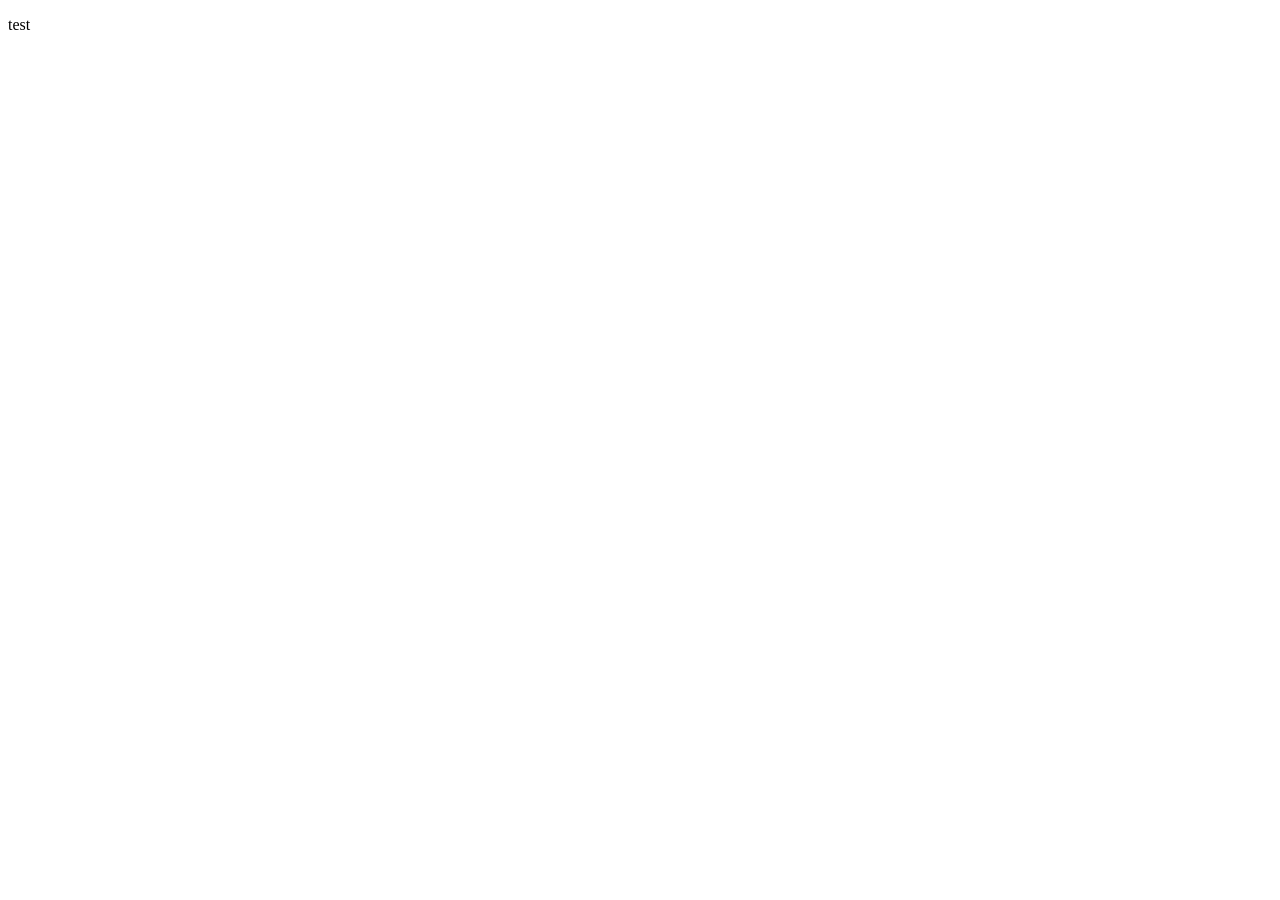
==== index.html @ 1d1c970e "Add initial HTML structure for test page" ====
<!doctype html>
<html lang="en-US">
  <head>
    <meta charset="utf-8" />
    <meta name="viewport" content="width=device-width" />
    <title>My test page</title>
  </head>
  <body>
    <p>test</p>
  </body>
</html>
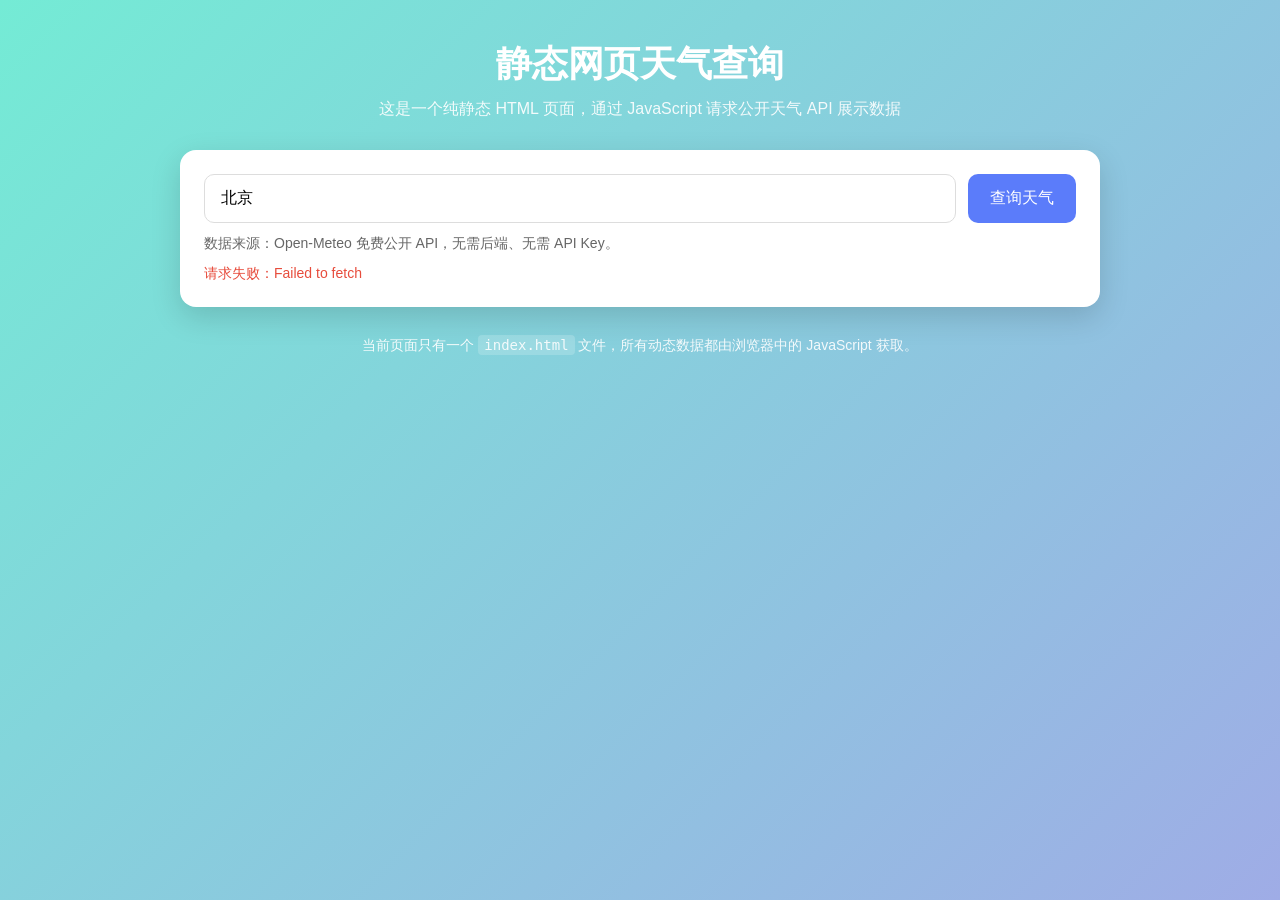
==== commit e6d371ec: "Revamp index.html for weather query functionality Updated the HTML structure and styles for a weathe" ====
--- a/index.html
+++ b/index.html
@@ -1,11 +1,587 @@
-<!doctype html>
-<html lang="en-US">
-  <head>
-    <meta charset="utf-8" />
-    <meta name="viewport" content="width=device-width" />
-    <title>My test page</title>
-  </head>
-  <body>
-    <p>test</p>
-  </body>
+<!DOCTYPE html>
+<html lang="zh-CN">
+<head>
+  <meta charset="UTF-8" />
+  <meta name="viewport" content="width=device-width, initial-scale=1.0" />
+  <title>静态网页天气查询示例</title>
+
+  <style>
+    * {
+      box-sizing: border-box;
+    }
+
+    body {
+      margin: 0;
+      font-family: Arial, "Microsoft YaHei", sans-serif;
+      background: linear-gradient(135deg, #74ebd5, #9face6);
+      color: #333;
+      min-height: 100vh;
+    }
+
+    .page {
+      max-width: 960px;
+      margin: 0 auto;
+      padding: 40px 20px;
+    }
+
+    .header {
+      text-align: center;
+      color: #fff;
+      margin-bottom: 30px;
+    }
+
+    .header h1 {
+      margin: 0 0 10px;
+      font-size: 36px;
+    }
+
+    .header p {
+      margin: 0;
+      opacity: 0.9;
+    }
+
+    .search-box {
+      background: #fff;
+      padding: 24px;
+      border-radius: 16px;
+      box-shadow: 0 10px 30px rgba(0, 0, 0, 0.15);
+      margin-bottom: 24px;
+    }
+
+    .search-form {
+      display: flex;
+      gap: 12px;
+    }
+
+    .search-form input {
+      flex: 1;
+      padding: 14px 16px;
+      border: 1px solid #ddd;
+      border-radius: 10px;
+      font-size: 16px;
+      outline: none;
+    }
+
+    .search-form input:focus {
+      border-color: #5b7cfa;
+    }
+
+    .search-form button {
+      padding: 14px 22px;
+      border: none;
+      border-radius: 10px;
+      background: #5b7cfa;
+      color: #fff;
+      font-size: 16px;
+      cursor: pointer;
+      transition: 0.2s;
+    }
+
+    .search-form button:hover {
+      background: #3f63f1;
+    }
+
+    .tip {
+      margin-top: 12px;
+      font-size: 14px;
+      color: #666;
+    }
+
+    .status {
+      margin-top: 12px;
+      font-size: 14px;
+      color: #e67e22;
+    }
+
+    .weather-card {
+      display: none;
+      background: #fff;
+      padding: 28px;
+      border-radius: 18px;
+      box-shadow: 0 10px 30px rgba(0, 0, 0, 0.15);
+      margin-bottom: 24px;
+    }
+
+    .weather-main {
+      display: flex;
+      justify-content: space-between;
+      align-items: center;
+      gap: 24px;
+      flex-wrap: wrap;
+    }
+
+    .city-name {
+      font-size: 28px;
+      margin: 0 0 8px;
+      color: #222;
+    }
+
+    .weather-desc {
+      font-size: 18px;
+      color: #666;
+    }
+
+    .temperature {
+      font-size: 56px;
+      font-weight: bold;
+      color: #5b7cfa;
+      white-space: nowrap;
+    }
+
+    .details {
+      margin-top: 24px;
+      display: grid;
+      grid-template-columns: repeat(4, 1fr);
+      gap: 14px;
+    }
+
+    .detail-item {
+      background: #f5f7ff;
+      padding: 16px;
+      border-radius: 12px;
+      text-align: center;
+    }
+
+    .detail-label {
+      color: #777;
+      font-size: 14px;
+      margin-bottom: 6px;
+    }
+
+    .detail-value {
+      font-size: 18px;
+      font-weight: bold;
+      color: #333;
+    }
+
+    .forecast {
+      display: none;
+      background: #fff;
+      padding: 28px;
+      border-radius: 18px;
+      box-shadow: 0 10px 30px rgba(0, 0, 0, 0.15);
+    }
+
+    .forecast h2 {
+      margin-top: 0;
+      margin-bottom: 20px;
+      color: #222;
+    }
+
+    .forecast-list {
+      display: grid;
+      grid-template-columns: repeat(5, 1fr);
+      gap: 14px;
+    }
+
+    .forecast-item {
+      background: #f7f8fb;
+      border-radius: 14px;
+      padding: 16px;
+      text-align: center;
+    }
+
+    .forecast-date {
+      font-weight: bold;
+      margin-bottom: 10px;
+    }
+
+    .forecast-icon {
+      font-size: 32px;
+      margin-bottom: 8px;
+    }
+
+    .forecast-weather {
+      color: #555;
+      margin-bottom: 8px;
+      min-height: 40px;
+    }
+
+    .forecast-temp {
+      color: #333;
+      font-weight: bold;
+    }
+
+    .footer {
+      text-align: center;
+      margin-top: 30px;
+      color: #fff;
+      font-size: 14px;
+      opacity: 0.9;
+    }
+
+    code {
+      background: rgba(255, 255, 255, 0.2);
+      padding: 2px 6px;
+      border-radius: 4px;
+    }
+
+    @media (max-width: 768px) {
+      .search-form {
+        flex-direction: column;
+      }
+
+      .details {
+        grid-template-columns: repeat(2, 1fr);
+      }
+
+      .forecast-list {
+        grid-template-columns: repeat(2, 1fr);
+      }
+
+      .temperature {
+        font-size: 44px;
+      }
+    }
+
+    @media (max-width: 480px) {
+      .details {
+        grid-template-columns: 1fr;
+      }
+
+      .forecast-list {
+        grid-template-columns: 1fr;
+      }
+
+      .header h1 {
+        font-size: 28px;
+      }
+    }
+  </style>
+</head>
+
+<body>
+  <div class="page">
+    <header class="header">
+      <h1>静态网页天气查询</h1>
+      <p>这是一个纯静态 HTML 页面，通过 JavaScript 请求公开天气 API 展示数据</p>
+    </header>
+
+    <section class="search-box">
+      <form class="search-form" id="searchForm">
+        <input
+          type="text"
+          id="cityInput"
+          placeholder="请输入城市名称，例如：北京、上海、广州、Tokyo"
+          value="北京"
+        />
+        <button type="submit">查询天气</button>
+      </form>
+
+      <div class="tip">
+        数据来源：Open-Meteo 免费公开 API，无需后端、无需 API Key。
+      </div>
+
+      <div class="status" id="status"></div>
+    </section>
+
+    <section class="weather-card" id="weatherCard">
+      <div class="weather-main">
+        <div>
+          <h2 class="city-name" id="cityName">城市名称</h2>
+          <div class="weather-desc" id="weatherDesc">天气情况</div>
+          <div class="weather-desc" id="updateTime">更新时间</div>
+        </div>
+
+        <div class="temperature" id="temperature">--℃</div>
+      </div>
+
+      <div class="details">
+        <div class="detail-item">
+          <div class="detail-label">体感温度</div>
+          <div class="detail-value" id="apparentTemp">--℃</div>
+        </div>
+
+        <div class="detail-item">
+          <div class="detail-label">相对湿度</div>
+          <div class="detail-value" id="humidity">--%</div>
+        </div>
+
+        <div class="detail-item">
+          <div class="detail-label">风速</div>
+          <div class="detail-value" id="windSpeed">-- km/h</div>
+        </div>
+
+        <div class="detail-item">
+          <div class="detail-label">经纬度</div>
+          <div class="detail-value" id="location">--</div>
+        </div>
+      </div>
+    </section>
+
+    <section class="forecast" id="forecast">
+      <h2>未来 5 天天气预报</h2>
+      <div class="forecast-list" id="forecastList"></div>
+    </section>
+
+    <footer class="footer">
+      <p>当前页面只有一个 <code>index.html</code> 文件，所有动态数据都由浏览器中的 JavaScript 获取。</p>
+    </footer>
+  </div>
+
+  <script>
+    const searchForm = document.getElementById("searchForm");
+    const cityInput = document.getElementById("cityInput");
+    const statusEl = document.getElementById("status");
+
+    const weatherCard = document.getElementById("weatherCard");
+    const forecastSection = document.getElementById("forecast");
+    const forecastList = document.getElementById("forecastList");
+
+    const cityNameEl = document.getElementById("cityName");
+    const weatherDescEl = document.getElementById("weatherDesc");
+    const updateTimeEl = document.getElementById("updateTime");
+    const temperatureEl = document.getElementById("temperature");
+    const apparentTempEl = document.getElementById("apparentTemp");
+    const humidityEl = document.getElementById("humidity");
+    const windSpeedEl = document.getElementById("windSpeed");
+    const locationEl = document.getElementById("location");
+
+    searchForm.addEventListener("submit", function (event) {
+      event.preventDefault();
+
+      const city = cityInput.value.trim();
+
+      if (!city) {
+        showStatus("请输入城市名称。", true);
+        return;
+      }
+
+      getWeatherByCity(city);
+    });
+
+    async function getWeatherByCity(city) {
+      try {
+        showStatus("正在查询城市信息...");
+        hideResult();
+
+        const geoUrl =
+          "https://geocoding-api.open-meteo.com/v1/search" +
+          "?name=" + encodeURIComponent(city) +
+          "&count=1" +
+          "&language=zh" +
+          "&format=json";
+
+        const geoResponse = await fetch(geoUrl);
+
+        if (!geoResponse.ok) {
+          throw new Error("城市查询接口请求失败");
+        }
+
+        const geoData = await geoResponse.json();
+
+        if (!geoData.results || geoData.results.length === 0) {
+          showStatus("没有找到这个城市，请换一个城市名称试试。", true);
+          return;
+        }
+
+        const cityInfo = geoData.results[0];
+
+        const latitude = cityInfo.latitude;
+        const longitude = cityInfo.longitude;
+
+        showStatus("已找到城市，正在获取天气数据...");
+
+        const weatherUrl =
+          "https://api.open-meteo.com/v1/forecast" +
+          "?latitude=" + encodeURIComponent(latitude) +
+          "&longitude=" + encodeURIComponent(longitude) +
+          "&current=temperature_2m,relative_humidity_2m,apparent_temperature,weather_code,wind_speed_10m" +
+          "&daily=weather_code,temperature_2m_max,temperature_2m_min,precipitation_probability_max" +
+          "&timezone=auto" +
+          "&forecast_days=5";
+
+        const weatherResponse = await fetch(weatherUrl);
+
+        if (!weatherResponse.ok) {
+          throw new Error("天气接口请求失败");
+        }
+
+        const weatherData = await weatherResponse.json();
+
+        renderCurrentWeather(cityInfo, weatherData);
+        renderForecast(weatherData);
+
+        showStatus("");
+      } catch (error) {
+        console.error(error);
+        showStatus("请求失败：" + error.message, true);
+      }
+    }
+
+    function renderCurrentWeather(cityInfo, weatherData) {
+      const current = weatherData.current;
+      const currentUnits = weatherData.current_units;
+
+      const cityFullName = [
+        cityInfo.name,
+        cityInfo.admin1,
+        cityInfo.country
+      ].filter(Boolean).join("，");
+
+      const weatherInfo = getWeatherInfo(current.weather_code);
+
+      cityNameEl.textContent = cityFullName;
+      weatherDescEl.textContent = weatherInfo.icon + " " + weatherInfo.text;
+      updateTimeEl.textContent = "更新时间：" + formatDateTime(current.time);
+
+      temperatureEl.textContent =
+        Math.round(current.temperature_2m) +
+        (currentUnits.temperature_2m || "℃");
+
+      apparentTempEl.textContent =
+        Math.round(current.apparent_temperature) +
+        (currentUnits.apparent_temperature || "℃");
+
+      humidityEl.textContent =
+        current.relative_humidity_2m +
+        (currentUnits.relative_humidity_2m || "%");
+
+      windSpeedEl.textContent =
+        current.wind_speed_10m +
+        " " +
+        (currentUnits.wind_speed_10m || "km/h");
+
+      locationEl.textContent =
+        cityInfo.latitude.toFixed(2) + ", " + cityInfo.longitude.toFixed(2);
+
+      weatherCard.style.display = "block";
+    }
+
+    function renderForecast(weatherData) {
+      const daily = weatherData.daily;
+
+      forecastList.innerHTML = "";
+
+      for (let i = 0; i < daily.time.length; i++) {
+        const weatherInfo = getWeatherInfo(daily.weather_code[i]);
+
+        const item = document.createElement("div");
+        item.className = "forecast-item";
+
+        const date = document.createElement("div");
+        date.className = "forecast-date";
+        date.textContent = formatDate(daily.time[i]);
+
+        const icon = document.createElement("div");
+        icon.className = "forecast-icon";
+        icon.textContent = weatherInfo.icon;
+
+        const weather = document.createElement("div");
+        weather.className = "forecast-weather";
+        weather.textContent = weatherInfo.text;
+
+        const temp = document.createElement("div");
+        temp.className = "forecast-temp";
+        temp.textContent =
+          Math.round(daily.temperature_2m_min[i]) +
+          "℃ / " +
+          Math.round(daily.temperature_2m_max[i]) +
+          "℃";
+
+        const rain = document.createElement("div");
+        rain.className = "forecast-weather";
+
+        const rainValue = daily.precipitation_probability_max[i];
+
+        if (rainValue === null || rainValue === undefined) {
+          rain.textContent = "降水概率：--";
+        } else {
+          rain.textContent = "降水概率：" + rainValue + "%";
+        }
+
+        item.appendChild(date);
+        item.appendChild(icon);
+        item.appendChild(weather);
+        item.appendChild(temp);
+        item.appendChild(rain);
+
+        forecastList.appendChild(item);
+      }
+
+      forecastSection.style.display = "block";
+    }
+
+    function getWeatherInfo(code) {
+      const weatherMap = {
+        0: { text: "晴朗", icon: "☀️" },
+        1: { text: "大部分晴朗", icon: "🌤️" },
+        2: { text: "局部多云", icon: "⛅" },
+        3: { text: "阴天", icon: "☁️" },
+
+        45: { text: "有雾", icon: "🌫️" },
+        48: { text: "结霜雾", icon: "🌫️" },
+
+        51: { text: "小毛毛雨", icon: "🌦️" },
+        53: { text: "中等毛毛雨", icon: "🌦️" },
+        55: { text: "大毛毛雨", icon: "🌧️" },
+
+        56: { text: "轻微冻雨", icon: "🌧️" },
+        57: { text: "强冻雨", icon: "🌧️" },
+
+        61: { text: "小雨", icon: "🌧️" },
+        63: { text: "中雨", icon: "🌧️" },
+        65: { text: "大雨", icon: "🌧️" },
+
+        66: { text: "轻微冻雨", icon: "🌧️" },
+        67: { text: "强冻雨", icon: "🌧️" },
+
+        71: { text: "小雪", icon: "🌨️" },
+        73: { text: "中雪", icon: "🌨️" },
+        75: { text: "大雪", icon: "❄️" },
+
+        77: { text: "雪粒", icon: "❄️" },
+
+        80: { text: "小阵雨", icon: "🌦️" },
+        81: { text: "中等阵雨", icon: "🌧️" },
+        82: { text: "强阵雨", icon: "⛈️" },
+
+        85: { text: "小阵雪", icon: "🌨️" },
+        86: { text: "大阵雪", icon: "❄️" },
+
+        95: { text: "雷暴", icon: "⛈️" },
+        96: { text: "雷暴伴小冰雹", icon: "⛈️" },
+        99: { text: "雷暴伴大冰雹", icon: "⛈️" }
+      };
+
+      return weatherMap[code] || { text: "未知天气", icon: "❓" };
+    }
+
+    function formatDateTime(value) {
+      const date = new Date(value);
+
+      return date.toLocaleString("zh-CN", {
+        year: "numeric",
+        month: "2-digit",
+        day: "2-digit",
+        hour: "2-digit",
+        minute: "2-digit"
+      });
+    }
+
+    function formatDate(value) {
+      const date = new Date(value + "T00:00:00");
+
+      return date.toLocaleDateString("zh-CN", {
+        month: "short",
+        day: "numeric",
+        weekday: "short"
+      });
+    }
+
+    function showStatus(message, isError) {
+      statusEl.textContent = message || "";
+      statusEl.style.color = isError ? "#e74c3c" : "#e67e22";
+    }
+
+    function hideResult() {
+      weatherCard.style.display = "none";
+      forecastSection.style.display = "none";
+      forecastList.innerHTML = "";
+    }
+
+    // 页面打开时默认查询北京天气
+    getWeatherByCity("北京");
+  </script>
+</body>
 </html>
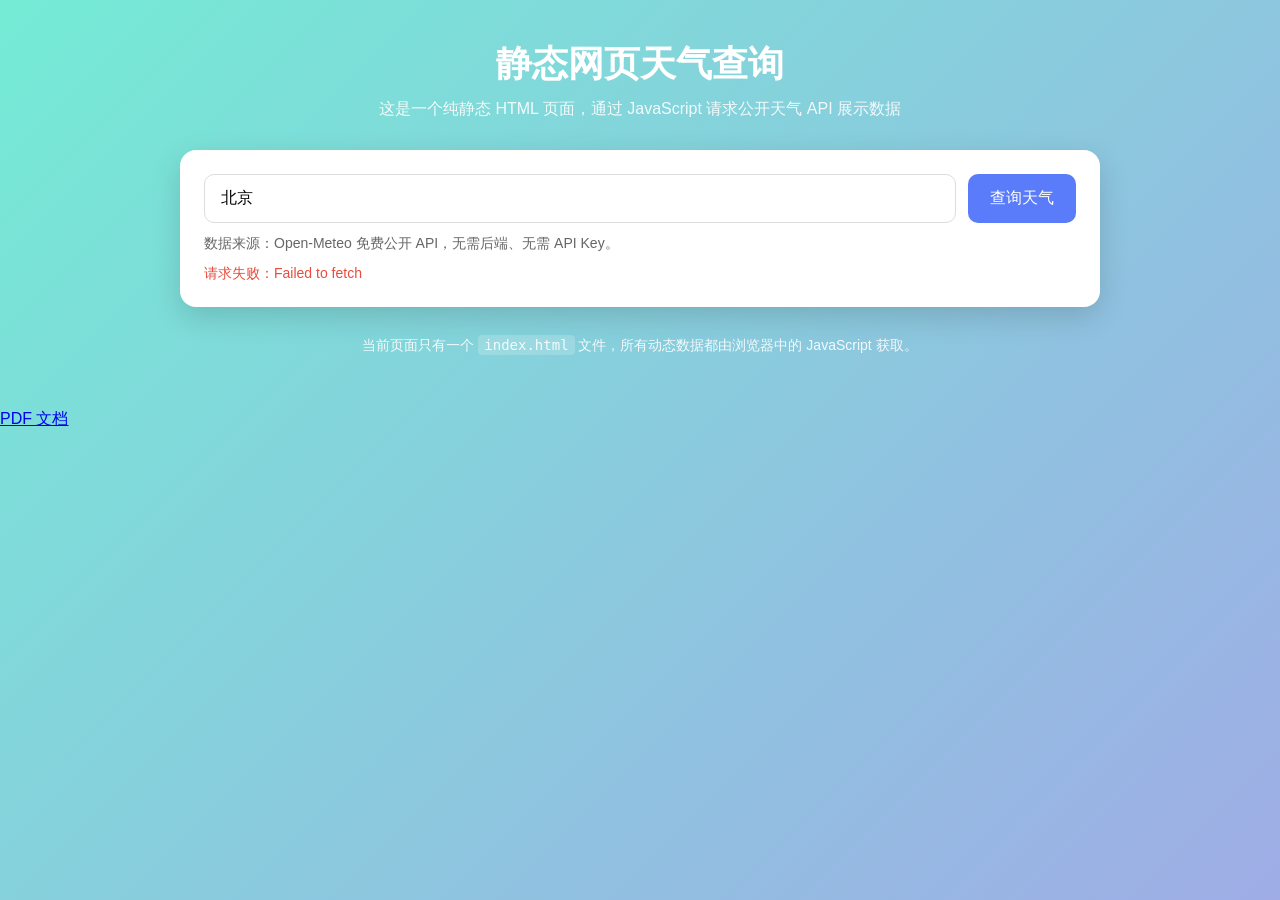
==== commit f2a7a8b7: "Add link to PDF document in index.html" ====
--- a/index.html
+++ b/index.html
@@ -583,5 +583,6 @@
     // 页面打开时默认查询北京天气
     getWeatherByCity("北京");
   </script>
+  <a href="./pdf.html">PDF 文档</a>
 </body>
 </html>
